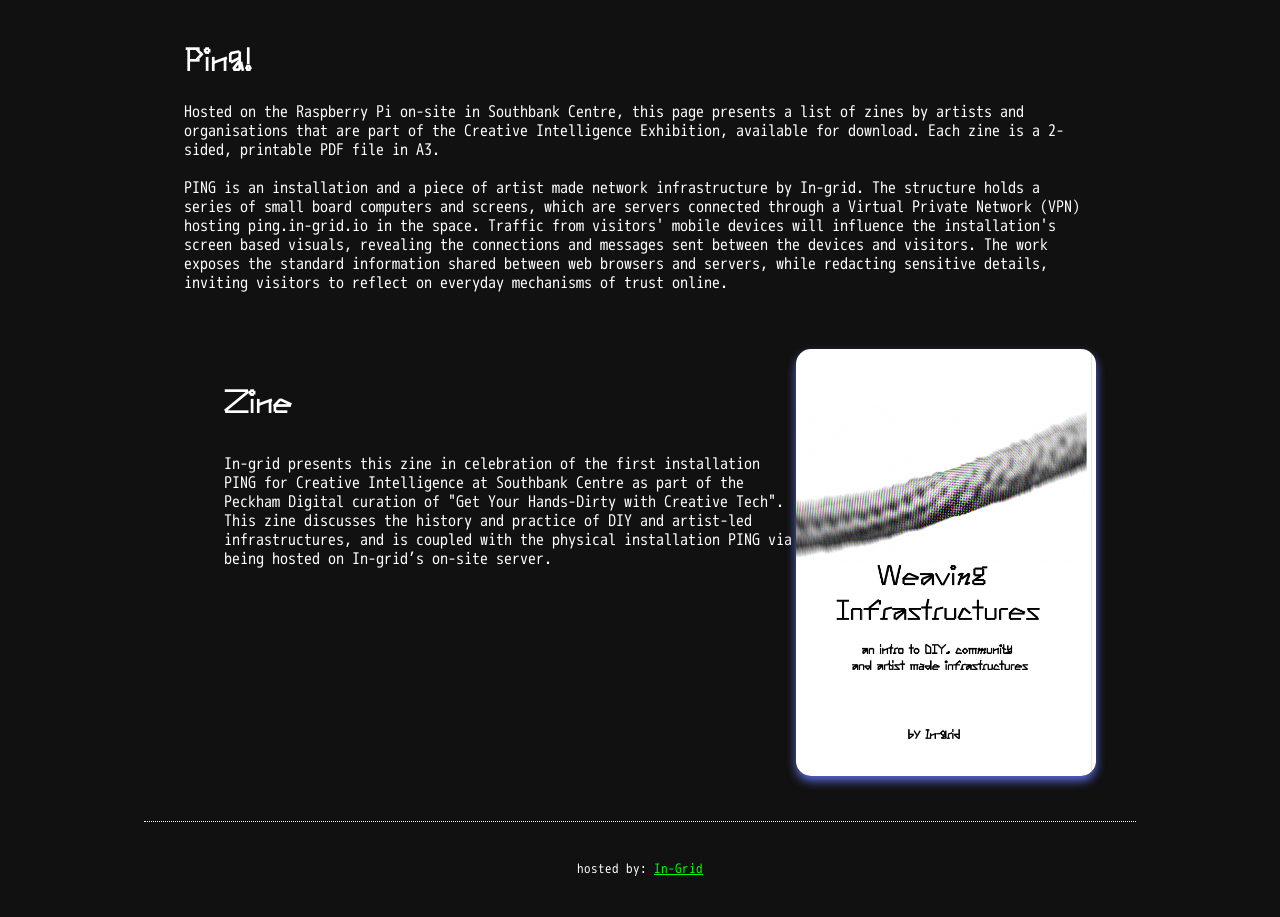
==== index.html @ 935df33f "description update" ====
<!doctype html>
<html>
    <head>
        <meta charset="utf-8" />
        <meta name="viewport" content="width=device-width, initial-scale=1.0" />
        <title>Zines</title>
        <meta
            name="description"
            content="zines by artists and organisations in Southbank Exhibition"
        />
        <link rel="preconnect" href="https://font.googleapis.com" />
        <link rel="preconnect" href="https://fonts.gstatic.com" crossorigin />
        <link
            href="https://fonts.googleapis.com/css2?family=Syne+Mono&display=swap"
            rel="stylesheet"
        />
        <link rel="stylesheet" href="/css/style.css" />
    </head>

    <body>
        <main class="wrap">
            <header class="header">
                <h1>Ping!</h1>
                <p class="intro">
                    Hosted on the Raspberry Pi on-site in Southbank Centre, this
                    page presents a list of zines by artists and organisations
                    that are part of the Creative Intelligence Exhibition,
                    available for download. Each zine is a 2-sided, printable
                    PDF file in A3.<br /><br />
                    PING is an installation and a piece of artist made network
                    infrastructure by In-grid. The structure holds a series of
                    small board computers and screens, which are servers
                    connected through a Virtual Private Network (VPN) hosting
                    ping.in-grid.io in the space. Traffic from visitors' mobile
                    devices will influence the installation's screen based
                    visuals, revealing the connections and messages sent between
                    the devices and visitors. The work exposes the standard
                    information shared between web browsers and servers, while
                    redacting sensitive details, inviting visitors to reflect on
                    everyday mechanisms of trust online.
                </p>
            </header>

            <section
                class="zine-list"
                aria-label="zines in the Southbank Exhibition"
            >
                <article class="zine">
                    <div class="zine-details">
                        <h3 class="collective">Zine</h3>
                        <p class="description">
                            In-grid presents this zine in celebration of the
                            first installation PING for Creative Intelligence at
                            Southbank Centre as part of the Peckham Digital
                            curation of "Get Your Hands-Dirty with Creative
                            Tech". This zine discusses the history and practice
                            of DIY and artist-led infrastructures, and is
                            coupled with the physical installation PING via
                            being hosted on In-grid’s on-site server.
                        </p>
                    </div>
                    <a
                        class="pdf"
                        href="/assets/zines/in-grid-zine.pdf"
                        target="_blank"
                    >
                        <img
                            class="cover"
                            src="/assets/thumbs/in-grid-zine.png"
                            alt="zine cover"
                        />
                    </a>
                </article>
            </section>
            <footer>
                <section>
                    <p>
                        hosted by:
                        <a href="https://www.in-grid.io/about" target="_blank"
                            >In-Grid</a
                        >
                    </p>
                </section>
            </footer>
        </main>
    </body>
</html>
---- css/style.css ----
:root {
  --main-bg-color: #111111;
  --main-color-white: #faf9f6;
  --main-color-green: #00ff00;
  --main-color-purple: #5a67d8;
  --main-font: "mplus", sans-serif;
  --title-font: "Anthony", "Syne Mono", garamond;
}

/*Background: #111111*/
/*Purple: #5a67d8*/
/*Green: #00ff00*/
/*White: #FAF9F6*/

@font-face {
  font-family: "Anthony";
  src:
    local("Anthony"),
    url("../assets/fonts/anthony-webfont.woff") format("woff");
}

@font-face {
  font-family: "mplus";
  src:
    local("mplus"),
    url("../assets/fonts/mplus-1m-regular.woff") format("woff");
}

body {
  font-family: var(--main-font);
  font-weight: 400;
  font-style: normal;
  color: white;
  background-color: var(--main-bg-color);
}

header {
  text-align: left;
  padding: 10px 40px 0px 40px;
  margin: 0px 10px 0px 10px;
}

footer {
  text-align: center;
  font-size: 0.8rem;
  margin: 40px 40px;
}
footer a {
  color: var(--main-color-green);
}

h1,
h2,
h3 {
  font-family: var(--title-font);
}
h3 {
  font-size: 1.8em;
}
p {
  font-family: var(--main-font);
}

img {
  /*max-width: 100%;*/
  height: auto;
}

.wrap {
  /*max-width: 1200px;*/
  margin: 0 5%;
}

.intro {
  font-style: bold;
}

.zine-list {
  display: flex-column;
  flex-wrap: wrap;
  justify-content: center;
}

.zine {
  display: flex;
  flex-direction: column;
  /*background-color: var(--main-color-purple);*/
  padding: 40px;
  margin: 10px;
  border-bottom: 1px dotted var(--main-color-white);
}

.cover {
  max-width: 100%;
  height: auto;
  border-radius: 15px;
  box-shadow: 0px 5px 10px var(--main-color-purple);
  stroke: dotted 1px var(--main-color-purple);
}

.cover:hover {
  transition-duration: 0.2s;
}

@media (min-width: 720px) {
  h3 {
    font-size: 2em;
  }
  .wrap {
    max-width: 1200px;
    margin: 0 10%;
  }
  .zine {
    flex-direction: row;
    flex: 1 3 auto;
  }
  .pdf {
    width: max-content;
    flex-shrink: 0;
  }
  .cover {
    width: clamp(200px, 26vw, 300px);
  }
  .zine-details {
    flex: 1 2 auto;
    min-width: 0;
    padding-left: 40px;
  }
}
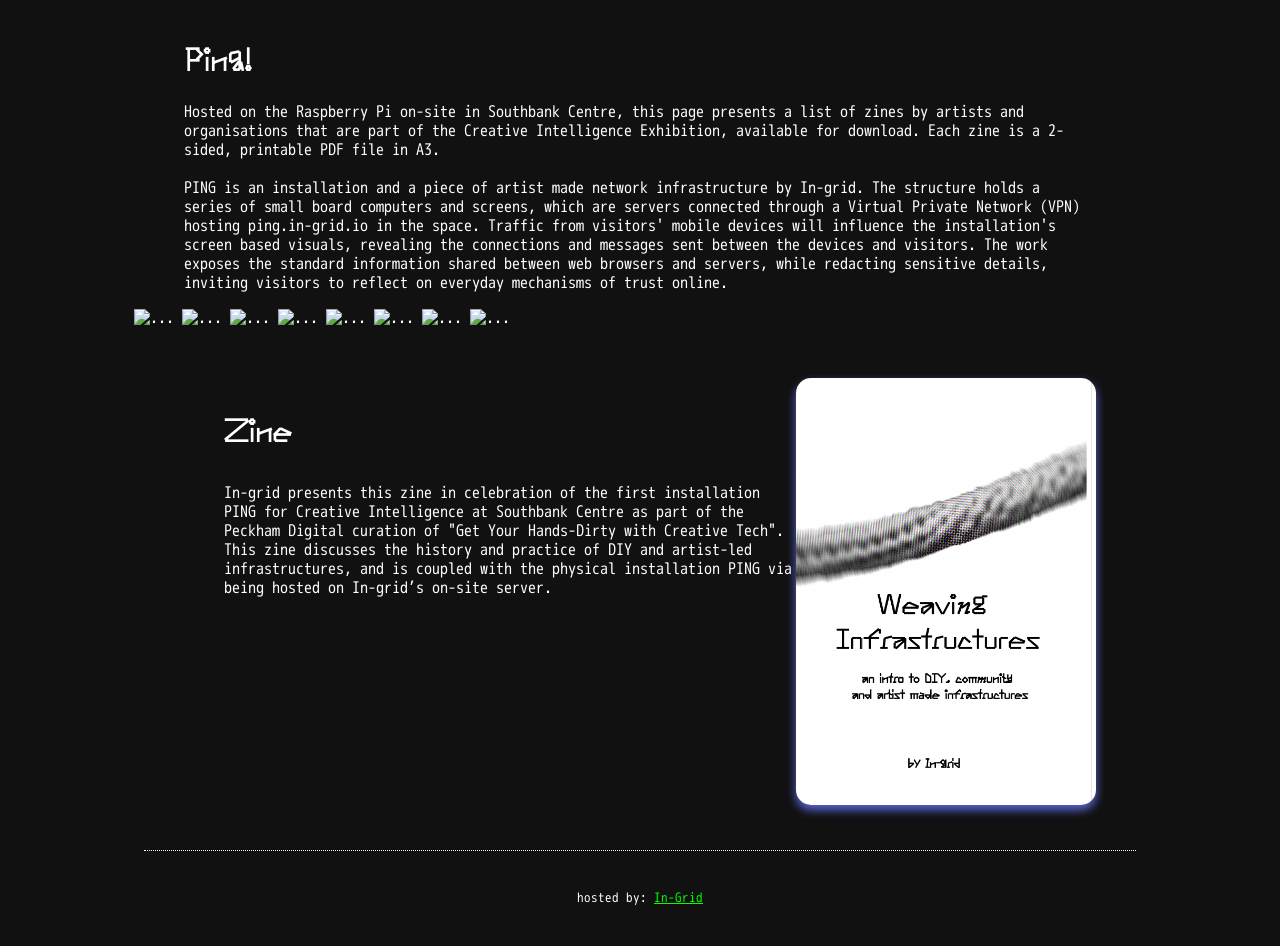
==== commit 2fc5fa2f: "added images on html and image optimisation script" ====
--- a/index.html
+++ b/index.html
@@ -3,7 +3,7 @@
     <head>
         <meta charset="utf-8" />
         <meta name="viewport" content="width=device-width, initial-scale=1.0" />
-        <title>Zines</title>
+        <title>Ping!</title>
         <meta
             name="description"
             content="zines by artists and organisations in Southbank Exhibition"
@@ -42,9 +42,64 @@
             </header>
 
             <section
-                class="zine-list"
-                aria-label="zines in the Southbank Exhibition"
+                class="content-list"
+                aria-label="texts and image documentations for Ping!"
             >
+                <article class="carousel">
+                    <div class="slides">
+                        <img
+                            id="s1"
+                            src="/assets/images/optimised/w2.webp"
+                            alt="..."
+                        />
+                        <img
+                            id="s2"
+                            src="/assets/images/optimised/p1.webp"
+                            alt="..."
+                        />
+                        <img
+                            id="s3"
+                            src="/assets/images/optimised/p2.webp"
+                            alt="..."
+                        />
+                        <img
+                            id="s4"
+                            src="/assets/images/optimised/p3.webp"
+                            alt="..."
+                        />
+                        <img
+                            id="s5"
+                            src="/assets/images/optimised/p4.webp"
+                            alt="..."
+                        />
+                        <img
+                            id="s6"
+                            src="/assets/images/optimised/ip-logs.webp"
+                            alt="..."
+                        />
+                        <img
+                            id="s7"
+                            src="/assets/images/optimised/botattack.webp"
+                            alt="..."
+                        />
+                        <img
+                            id="s8"
+                            src="/assets/images/optimised/botattacklogs.webp"
+                            alt="..."
+                        />
+                    </div>
+                    <nav class="dots">
+                        <a href="#s1"></a>
+                        <a href="#s2"></a>
+                        <a href="#s3"></a>
+                        <a href="#s4"></a>
+                        <a href="#s5"></a>
+                        <a href="#s6"></a>
+                        <a href="#s7"></a>
+                        <a href="#s8"></a>
+                    </nav>
+                </article>
+                <article class="post"></article>
                 <article class="zine">
                     <div class="zine-details">
                         <h3 class="collective">Zine</h3>
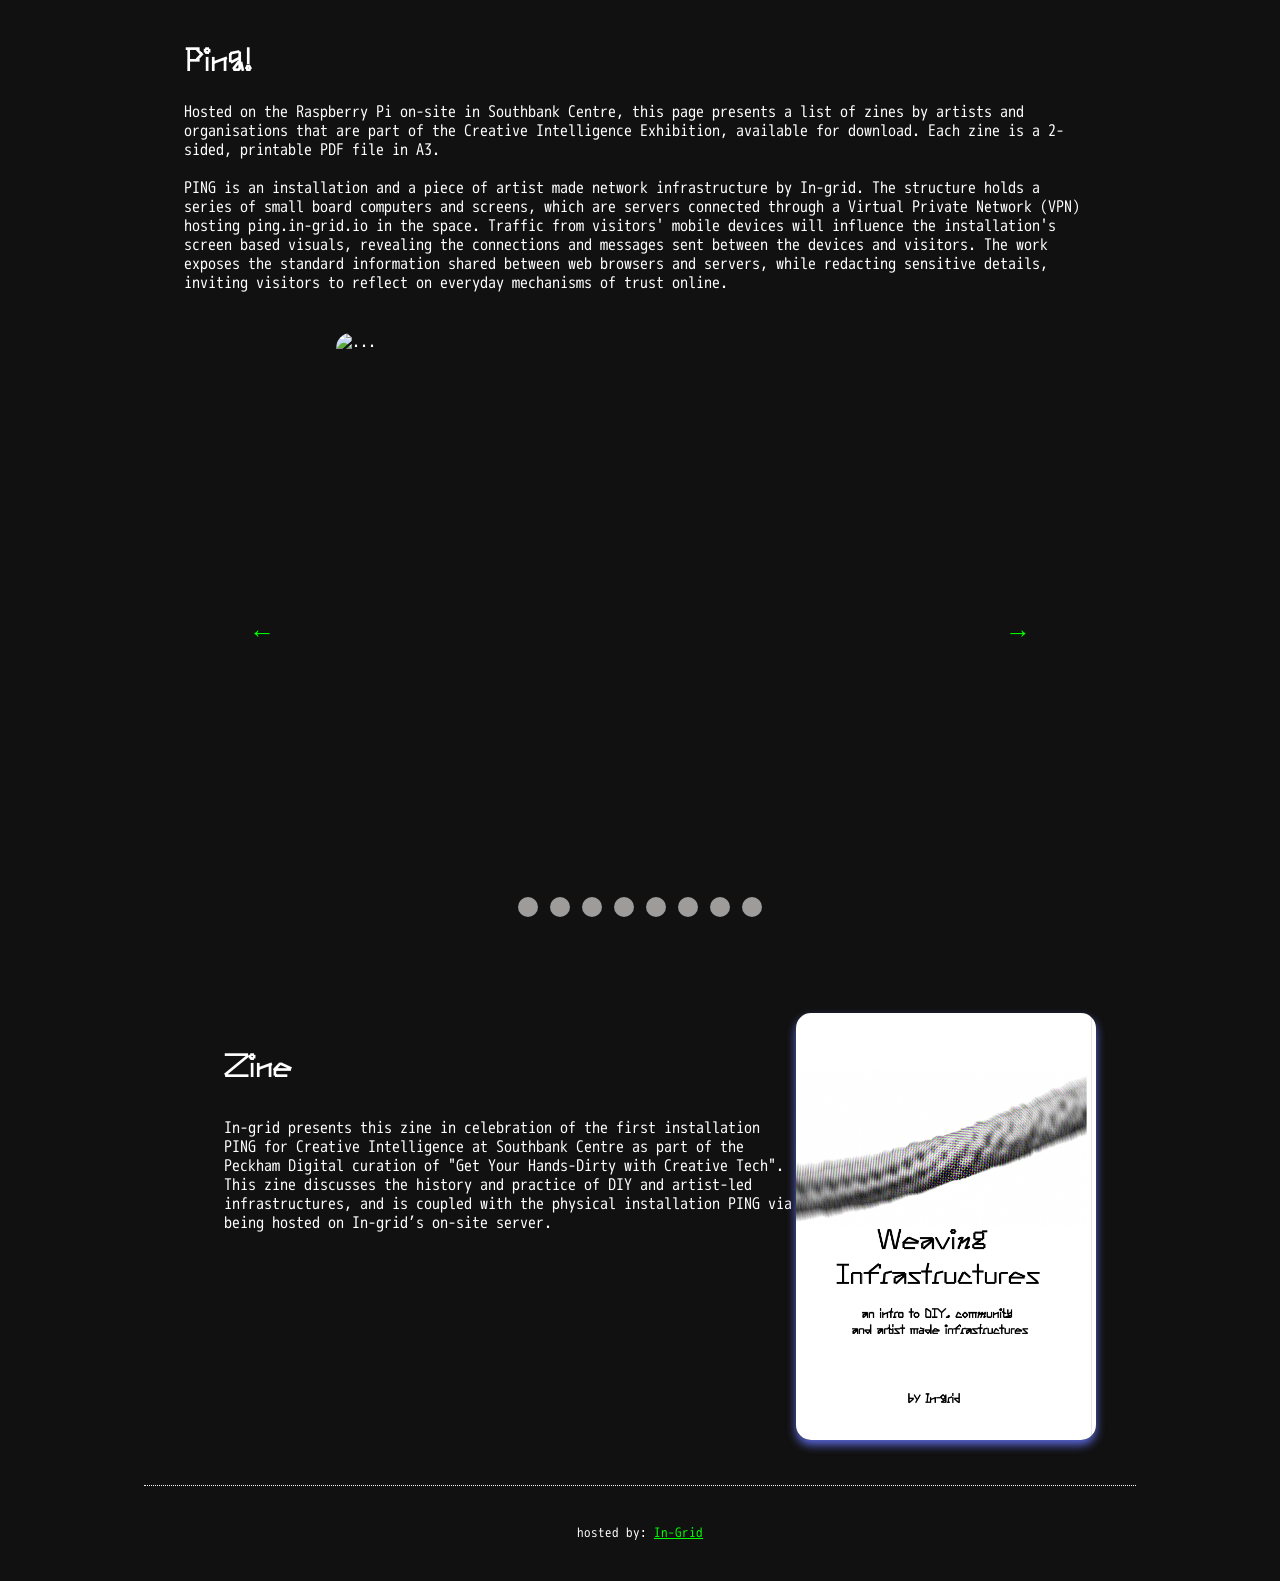
==== commit 55c15a8a: "added image carousel" ====
--- a/index.html
+++ b/index.html
@@ -45,58 +45,66 @@
                 class="content-list"
                 aria-label="texts and image documentations for Ping!"
             >
-                <article class="carousel">
-                    <div class="slides">
-                        <img
-                            id="s1"
-                            src="/assets/images/optimised/w2.webp"
-                            alt="..."
-                        />
-                        <img
-                            id="s2"
-                            src="/assets/images/optimised/p1.webp"
-                            alt="..."
-                        />
-                        <img
-                            id="s3"
-                            src="/assets/images/optimised/p2.webp"
-                            alt="..."
-                        />
-                        <img
-                            id="s4"
-                            src="/assets/images/optimised/p3.webp"
-                            alt="..."
-                        />
-                        <img
-                            id="s5"
-                            src="/assets/images/optimised/p4.webp"
-                            alt="..."
-                        />
-                        <img
-                            id="s6"
-                            src="/assets/images/optimised/ip-logs.webp"
-                            alt="..."
-                        />
-                        <img
-                            id="s7"
-                            src="/assets/images/optimised/botattack.webp"
-                            alt="..."
-                        />
-                        <img
-                            id="s8"
-                            src="/assets/images/optimised/botattacklogs.webp"
-                            alt="..."
-                        />
-                    </div>
+                <article class="carousel" aria-label="Ping! installation photos">
+                    <ol class="slides">
+                        <li id="slide-1" class="slide" tabindex="0">
+                            <img src="/assets/images/optimised/w2.webp" alt="..." />
+                            <div class="snapper"></div>
+                            <a href="#slide-8" class="prev">Go to last slide</a>
+                            <a href="#slide-2" class="next">Go to next slide</a>
+                        </li>
+                        <li id="slide-2" class="slide" tabindex="0">
+                            <img src="/assets/images/optimised/p1.webp" alt="..." />
+                            <div class="snapper"></div>
+                            <a href="#slide-1" class="prev">Go to previous slide</a>
+                            <a href="#slide-3" class="next">Go to next slide</a>
+                        </li>
+                        <li id="slide-3" class="slide" tabindex="0">
+                            <img src="/assets/images/optimised/p2.webp" alt="..." />
+                            <div class="snapper"></div>
+                            <a href="#slide-2" class="prev">Go to previous slide</a>
+                            <a href="#slide-4" class="next">Go to next slide</a>
+                        </li>
+                        <li id="slide-4" class="slide" tabindex="0">
+                            <img src="/assets/images/optimised/p3.webp" alt="..." />
+                            <div class="snapper"></div>
+                            <a href="#slide-3" class="prev">Go to previous slide</a>
+                            <a href="#slide-5" class="next">Go to next slide</a>
+                        </li>
+                        <li id="slide-5" class="slide" tabindex="0">
+                            <img src="/assets/images/optimised/p4.webp" alt="..." />
+                            <div class="snapper"></div>
+                            <a href="#slide-4" class="prev">Go to previous slide</a>
+                            <a href="#slide-6" class="next">Go to next slide</a>
+                        </li>
+                        <li id="slide-6" class="slide" tabindex="0">
+                            <img src="/assets/images/optimised/ip-logs.webp" alt="..." />
+                            <div class="snapper"></div>
+                            <a href="#slide-5" class="prev">Go to previous slide</a>
+                            <a href="#slide-7" class="next">Go to next slide</a>
+                        </li>
+                        <li id="slide-7" class="slide" tabindex="0">
+                            <img src="/assets/images/optimised/botattack.webp" alt="..." />
+                            <div class="snapper"></div>
+                            <a href="#slide-6" class="prev">Go to previous slide</a>
+                            <a href="#slide-8" class="next">Go to next slide</a>
+                        </li>
+                        <li id="slide-8" class="slide" tabindex="0">
+                            <img src="/assets/images/optimised/botattacklogs.webp" alt="..." />
+                            <div class="snapper"></div>
+                            <a href="#slide-7" class="prev">Go to previous slide</a>
+                            <a href="#slide-1" class="next">Go to first slide</a>
+                        </li>
+                    </ol>
                     <nav class="dots">
-                        <a href="#s1"></a>
-                        <a href="#s2"></a>
-                        <a href="#s3"></a>
-                        <a href="#s4"></a>
-                        <a href="#s5"></a>
-                        <a href="#s6"></a>
-                        <a href="#s7"></a>
-                        <a href="#s8"></a>
+                        <a href="#slide-1" class="dot">Go to slide 1</a>
+                        <a href="#slide-2" class="dot">Go to slide 2</a>
+                        <a href="#slide-3" class="dot">Go to slide 3</a>
+                        <a href="#slide-4" class="dot">Go to slide 4</a>
+                        <a href="#slide-5" class="dot">Go to slide 5</a>
+                        <a href="#slide-6" class="dot">Go to slide 6</a>
+                        <a href="#slide-7" class="dot">Go to slide 7</a>
+                        <a href="#slide-8" class="dot">Go to slide 8</a>
                     </nav>
                 </article>
                 <article class="post"></article>
--- a/css/style.css
+++ b/css/style.css
@@ -1,10 +1,10 @@
 :root {
-  --main-bg-color: #111111;
-  --main-color-white: #faf9f6;
-  --main-color-green: #00ff00;
-  --main-color-purple: #5a67d8;
-  --main-font: "mplus", sans-serif;
-  --title-font: "Anthony", "Syne Mono", garamond;
+    --main-bg-color: #111111;
+    --main-color-white: #faf9f6;
+    --main-color-green: #00ff00;
+    --main-color-purple: #5a67d8;
+    --main-font: "mplus", sans-serif;
+    --title-font: "Anthony", "Syne Mono", garamond;
 }
 
 /*Background: #111111*/
@@ -13,117 +13,318 @@
 /*White: #FAF9F6*/
 
 @font-face {
-  font-family: "Anthony";
-  src:
-    local("Anthony"),
-    url("../assets/fonts/anthony-webfont.woff") format("woff");
+    font-family: "Anthony";
+    src:
+        local("Anthony"),
+        url("../assets/fonts/anthony-webfont.woff") format("woff");
 }
 
 @font-face {
-  font-family: "mplus";
-  src:
-    local("mplus"),
-    url("../assets/fonts/mplus-1m-regular.woff") format("woff");
+    font-family: "mplus";
+    src:
+        local("mplus"),
+        url("../assets/fonts/mplus-1m-regular.woff") format("woff");
 }
 
 body {
-  font-family: var(--main-font);
-  font-weight: 400;
-  font-style: normal;
-  color: white;
-  background-color: var(--main-bg-color);
+    font-family: var(--main-font);
+    font-weight: 400;
+    font-style: normal;
+    color: white;
+    background-color: var(--main-bg-color);
 }
 
 header {
-  text-align: left;
-  padding: 10px 40px 0px 40px;
-  margin: 0px 10px 0px 10px;
+    text-align: left;
+    padding: 10px 40px 0px 40px;
+    margin: 0px 10px 0px 10px;
 }
 
 footer {
-  text-align: center;
-  font-size: 0.8rem;
-  margin: 40px 40px;
+    text-align: center;
+    font-size: 0.8rem;
+    margin: 40px 40px;
 }
 footer a {
-  color: var(--main-color-green);
+    color: var(--main-color-green);
 }
 
 h1,
 h2,
 h3 {
-  font-family: var(--title-font);
+    font-family: var(--title-font);
 }
 h3 {
-  font-size: 1.8em;
+    font-size: 1.8em;
 }
 p {
-  font-family: var(--main-font);
+    font-family: var(--main-font);
 }
 
 img {
-  /*max-width: 100%;*/
-  height: auto;
+    /*max-width: 100%;*/
+    height: auto;
 }
 
 .wrap {
-  /*max-width: 1200px;*/
-  margin: 0 5%;
+    /*max-width: 1200px;*/
+    margin: 0 5%;
 }
 
 .intro {
-  font-style: bold;
+    font-style: bold;
 }
 
 .zine-list {
-  display: flex-column;
-  flex-wrap: wrap;
-  justify-content: center;
+    display: flex-column;
+    flex-wrap: wrap;
+    justify-content: center;
 }
 
 .zine {
-  display: flex;
-  flex-direction: column;
-  /*background-color: var(--main-color-purple);*/
-  padding: 40px;
-  margin: 10px;
-  border-bottom: 1px dotted var(--main-color-white);
+    display: flex;
+    flex-direction: column;
+    /*background-color: var(--main-color-purple);*/
+    padding: 40px;
+    margin: 10px;
+    border-bottom: 1px dotted var(--main-color-white);
 }
 
 .cover {
-  max-width: 100%;
-  height: auto;
-  border-radius: 15px;
-  box-shadow: 0px 5px 10px var(--main-color-purple);
-  stroke: dotted 1px var(--main-color-purple);
+    max-width: 100%;
+    height: auto;
+    border-radius: 15px;
+    box-shadow: 0px 5px 10px var(--main-color-purple);
+    stroke: dotted 1px var(--main-color-purple);
 }
 
 .cover:hover {
-  transition-duration: 0.2s;
+    transition-duration: 0.2s;
+}
+
+/* carousel: CSS-only, slides are scroll-snapped, arrows/dots are anchor links */
+@keyframes to-next {
+    75% {
+        left: 0;
+    }
+    95% {
+        left: 100%;
+    }
+    98% {
+        left: 100%;
+    }
+    99% {
+        left: 0;
+    }
+}
+
+/* last slide jumps back to the first: -(slides - 1) * 100% */
+@keyframes to-start {
+    75% {
+        left: 0;
+    }
+    95% {
+        left: -700%;
+    }
+    98% {
+        left: -700%;
+    }
+    99% {
+        left: 0;
+    }
+}
+
+@keyframes snap {
+    96% {
+        scroll-snap-align: center;
+    }
+    97% {
+        scroll-snap-align: none;
+    }
+    99% {
+        scroll-snap-align: none;
+    }
+    100% {
+        scroll-snap-align: center;
+    }
+}
+
+.carousel {
+    position: relative;
+    --arrow-size: 2.75rem;
+    --gutter: 6rem; /* space each side of the photo for the arrows */
+    max-width: 800px;
+    aspect-ratio: 4 / 3;
+    margin: 40px auto;
+}
+
+.carousel .slides {
+    position: absolute;
+    inset: 0;
+    display: flex;
+    margin: 0;
+    padding: 0;
+    list-style: none;
+    overflow-x: scroll;
+    scroll-behavior: smooth;
+    scroll-snap-type: x mandatory;
+    scrollbar-width: none;
+}
+.carousel .slides::-webkit-scrollbar {
+    display: none;
+}
+
+.carousel .slide {
+    position: relative;
+    flex: 0 0 100%;
+    width: 100%;
+}
+
+/* photo sits between the two gutters */
+.carousel .slide img {
+    position: absolute;
+    top: 0;
+    right: var(--gutter);
+    bottom: 0;
+    left: var(--gutter);
+    width: calc(100% - 2 * var(--gutter));
+    height: 100%;
+    object-fit: contain;
+    background-color: var(--main-bg-color);
+    border-radius: 15px;
+}
+
+.carousel .snapper {
+    position: absolute;
+    inset: 0;
+    scroll-snap-align: center;
+}
+
+@media (hover: hover) {
+    .carousel .snapper {
+        animation-name: to-next, snap;
+        animation-timing-function: ease;
+        animation-duration: 4s;
+        animation-iteration-count: infinite;
+    }
+    .carousel .slide:last-child .snapper {
+        animation-name: to-start, snap;
+    }
+}
+
+@media (prefers-reduced-motion: reduce) {
+    .carousel .snapper {
+        animation-name: none;
+    }
+}
+
+.carousel:hover .snapper,
+.carousel:focus-within .snapper {
+    animation-name: none;
+}
+
+/* visible arrows are drawn once in the carousel's gutters; clicks pass
+   through to the invisible prev/next links of whichever slide is showing */
+.carousel::before,
+.carousel::after,
+.carousel .prev,
+.carousel .next {
+    position: absolute;
+    top: 50%;
+    width: var(--arrow-size);
+    height: var(--arrow-size);
+    transform: translateY(-50%);
+    /*border-radius: 50%;*/
+    font-size: 0;
+    outline: 0;
+}
+
+.carousel::before,
+.carousel .prev {
+    /*left: calc((var(--gutter) - var(--arrow-size)) / 2);*/
+    left: 0;
+}
+
+.carousel::after,
+.carousel .next {
+    /*right: calc((var(--gutter) - var(--arrow-size)) / 2);*/
+    right: 0;
+}
+
+.carousel::before,
+.carousel::after {
+    z-index: 1;
+    display: grid;
+    place-items: center;
+    box-sizing: border-box;
+    /*border: 1px dotted var(--main-color-green);*/
+    color: var(--main-color-green);
+    font-family: var(--main-font);
+    font-size: 1.6rem;
+    pointer-events: none;
+}
+
+.carousel::before {
+    content: "←";
+}
+
+.carousel::after {
+    content: "→";
+}
+
+.carousel:has(.prev:hover)::before,
+.carousel:has(.next:hover)::after {
+    background-color: var(--main-color-purple);
+}
+
+.carousel .dots {
+    position: absolute;
+    right: 0;
+    bottom: 12px;
+    left: 0;
+    display: flex;
+    justify-content: center;
+    gap: 4px;
+}
+
+.carousel .dot {
+    width: 1.25rem;
+    height: 1.25rem;
+    border: 0.3rem solid transparent;
+    border-radius: 50%;
+    background-color: var(--main-color-white);
+    background-clip: content-box;
+    font-size: 0;
+    opacity: 0.6;
+}
+
+.carousel .dot:hover {
+    background-color: var(--main-color-green);
+    opacity: 1;
 }
 
 @media (min-width: 720px) {
-  h3 {
-    font-size: 2em;
-  }
-  .wrap {
-    max-width: 1200px;
-    margin: 0 10%;
-  }
-  .zine {
-    flex-direction: row;
-    flex: 1 3 auto;
-  }
-  .pdf {
-    width: max-content;
-    flex-shrink: 0;
-  }
-  .cover {
-    width: clamp(200px, 26vw, 300px);
-  }
-  .zine-details {
-    flex: 1 2 auto;
-    min-width: 0;
-    padding-left: 40px;
-  }
-}
+    h3 {
+        font-size: 2em;
+    }
+    .wrap {
+        max-width: 1200px;
+        margin: 0 10%;
+    }
+    .zine {
+        flex-direction: row;
+        flex: 1 3 auto;
+    }
+    .pdf {
+        width: max-content;
+        flex-shrink: 0;
+    }
+    .cover {
+        width: clamp(200px, 26vw, 300px);
+    }
+    .zine-details {
+        flex: 1 2 auto;
+        min-width: 0;
+        padding-left: 40px;
+    }
+}
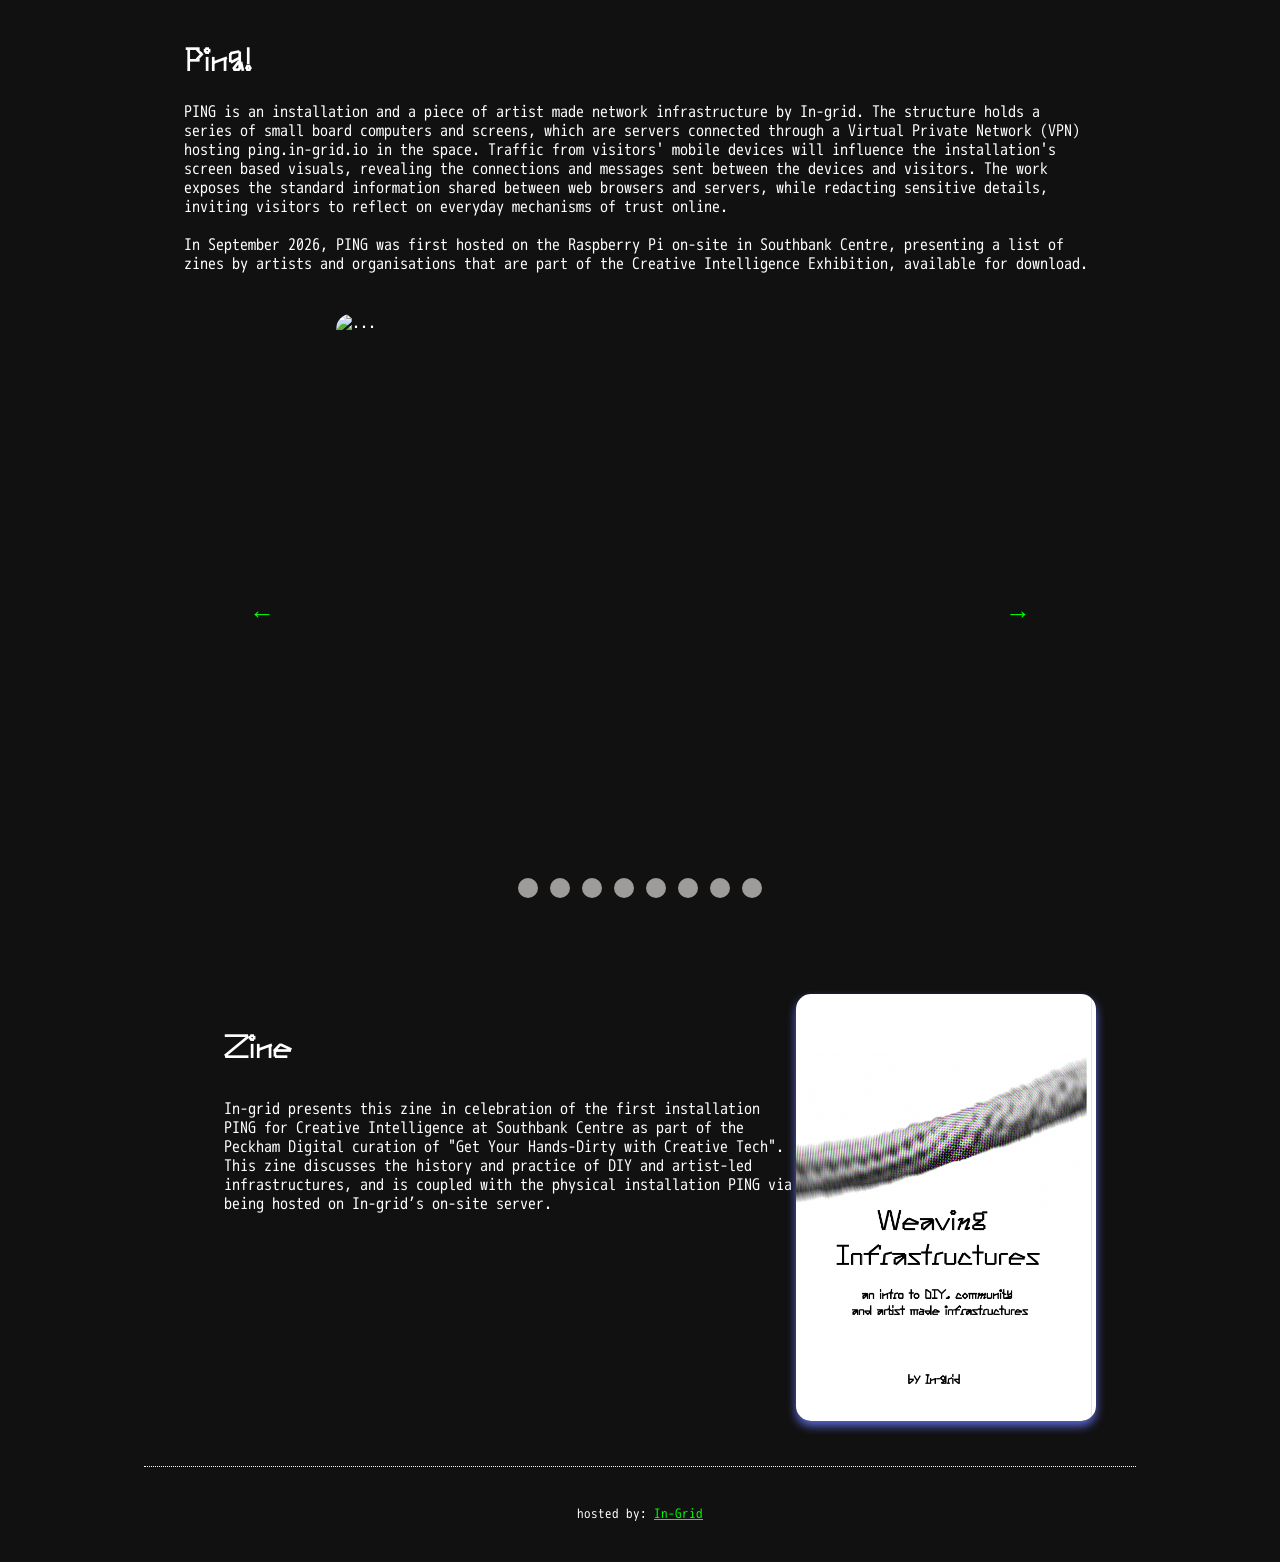
==== commit 98f64cfd: "changed texts" ====
--- a/index.html
+++ b/index.html
@@ -22,11 +22,6 @@
             <header class="header">
                 <h1>Ping!</h1>
                 <p class="intro">
-                    Hosted on the Raspberry Pi on-site in Southbank Centre, this
-                    page presents a list of zines by artists and organisations
-                    that are part of the Creative Intelligence Exhibition,
-                    available for download. Each zine is a 2-sided, printable
-                    PDF file in A3.<br /><br />
                     PING is an installation and a piece of artist made network
                     infrastructure by In-grid. The structure holds a series of
                     small board computers and screens, which are servers
@@ -37,7 +32,11 @@
                     the devices and visitors. The work exposes the standard
                     information shared between web browsers and servers, while
                     redacting sensitive details, inviting visitors to reflect on
-                    everyday mechanisms of trust online.
+                    everyday mechanisms of trust online.<br /><br />
+                    In September 2026, PING was first hosted on the Raspberry Pi
+                    on-site in Southbank Centre, presenting a list of zines by
+                    artists and organisations that are part of the Creative
+                    Intelligence Exhibition, available for download.
                 </p>
             </header>
 
@@ -45,55 +44,98 @@
                 class="content-list"
                 aria-label="texts and image documentations for Ping!"
             >
-                <article class="carousel" aria-label="Ping! installation photos">
+                <article
+                    class="carousel"
+                    aria-label="Ping! installation photos"
+                >
                     <ol class="slides">
                         <li id="slide-1" class="slide" tabindex="0">
-                            <img src="/assets/images/optimised/w2.webp" alt="..." />
+                            <img
+                                src="/assets/images/optimised/w2.webp"
+                                alt="..."
+                            />
                             <div class="snapper"></div>
                             <a href="#slide-8" class="prev">Go to last slide</a>
                             <a href="#slide-2" class="next">Go to next slide</a>
                         </li>
                         <li id="slide-2" class="slide" tabindex="0">
-                            <img src="/assets/images/optimised/p1.webp" alt="..." />
+                            <img
+                                src="/assets/images/optimised/p1.webp"
+                                alt="..."
+                            />
                             <div class="snapper"></div>
-                            <a href="#slide-1" class="prev">Go to previous slide</a>
+                            <a href="#slide-1" class="prev"
+                                >Go to previous slide</a
+                            >
                             <a href="#slide-3" class="next">Go to next slide</a>
                         </li>
                         <li id="slide-3" class="slide" tabindex="0">
-                            <img src="/assets/images/optimised/p2.webp" alt="..." />
+                            <img
+                                src="/assets/images/optimised/p2.webp"
+                                alt="..."
+                            />
                             <div class="snapper"></div>
-                            <a href="#slide-2" class="prev">Go to previous slide</a>
+                            <a href="#slide-2" class="prev"
+                                >Go to previous slide</a
+                            >
                             <a href="#slide-4" class="next">Go to next slide</a>
                         </li>
                         <li id="slide-4" class="slide" tabindex="0">
-                            <img src="/assets/images/optimised/p3.webp" alt="..." />
+                            <img
+                                src="/assets/images/optimised/p3.webp"
+                                alt="..."
+                            />
                             <div class="snapper"></div>
-                            <a href="#slide-3" class="prev">Go to previous slide</a>
+                            <a href="#slide-3" class="prev"
+                                >Go to previous slide</a
+                            >
                             <a href="#slide-5" class="next">Go to next slide</a>
                         </li>
                         <li id="slide-5" class="slide" tabindex="0">
-                            <img src="/assets/images/optimised/p4.webp" alt="..." />
+                            <img
+                                src="/assets/images/optimised/p4.webp"
+                                alt="..."
+                            />
                             <div class="snapper"></div>
-                            <a href="#slide-4" class="prev">Go to previous slide</a>
+                            <a href="#slide-4" class="prev"
+                                >Go to previous slide</a
+                            >
                             <a href="#slide-6" class="next">Go to next slide</a>
                         </li>
                         <li id="slide-6" class="slide" tabindex="0">
-                            <img src="/assets/images/optimised/ip-logs.webp" alt="..." />
+                            <img
+                                src="/assets/images/optimised/ip-logs.webp"
+                                alt="..."
+                            />
                             <div class="snapper"></div>
-                            <a href="#slide-5" class="prev">Go to previous slide</a>
+                            <a href="#slide-5" class="prev"
+                                >Go to previous slide</a
+                            >
                             <a href="#slide-7" class="next">Go to next slide</a>
                         </li>
                         <li id="slide-7" class="slide" tabindex="0">
-                            <img src="/assets/images/optimised/botattack.webp" alt="..." />
+                            <img
+                                src="/assets/images/optimised/botattack.webp"
+                                alt="..."
+                            />
                             <div class="snapper"></div>
-                            <a href="#slide-6" class="prev">Go to previous slide</a>
+                            <a href="#slide-6" class="prev"
+                                >Go to previous slide</a
+                            >
                             <a href="#slide-8" class="next">Go to next slide</a>
                         </li>
                         <li id="slide-8" class="slide" tabindex="0">
-                            <img src="/assets/images/optimised/botattacklogs.webp" alt="..." />
+                            <img
+                                src="/assets/images/optimised/botattacklogs.webp"
+                                alt="..."
+                            />
                             <div class="snapper"></div>
-                            <a href="#slide-7" class="prev">Go to previous slide</a>
-                            <a href="#slide-1" class="next">Go to first slide</a>
+                            <a href="#slide-7" class="prev"
+                                >Go to previous slide</a
+                            >
+                            <a href="#slide-1" class="next"
+                                >Go to first slide</a
+                            >
                         </li>
                     </ol>
                     <nav class="dots">
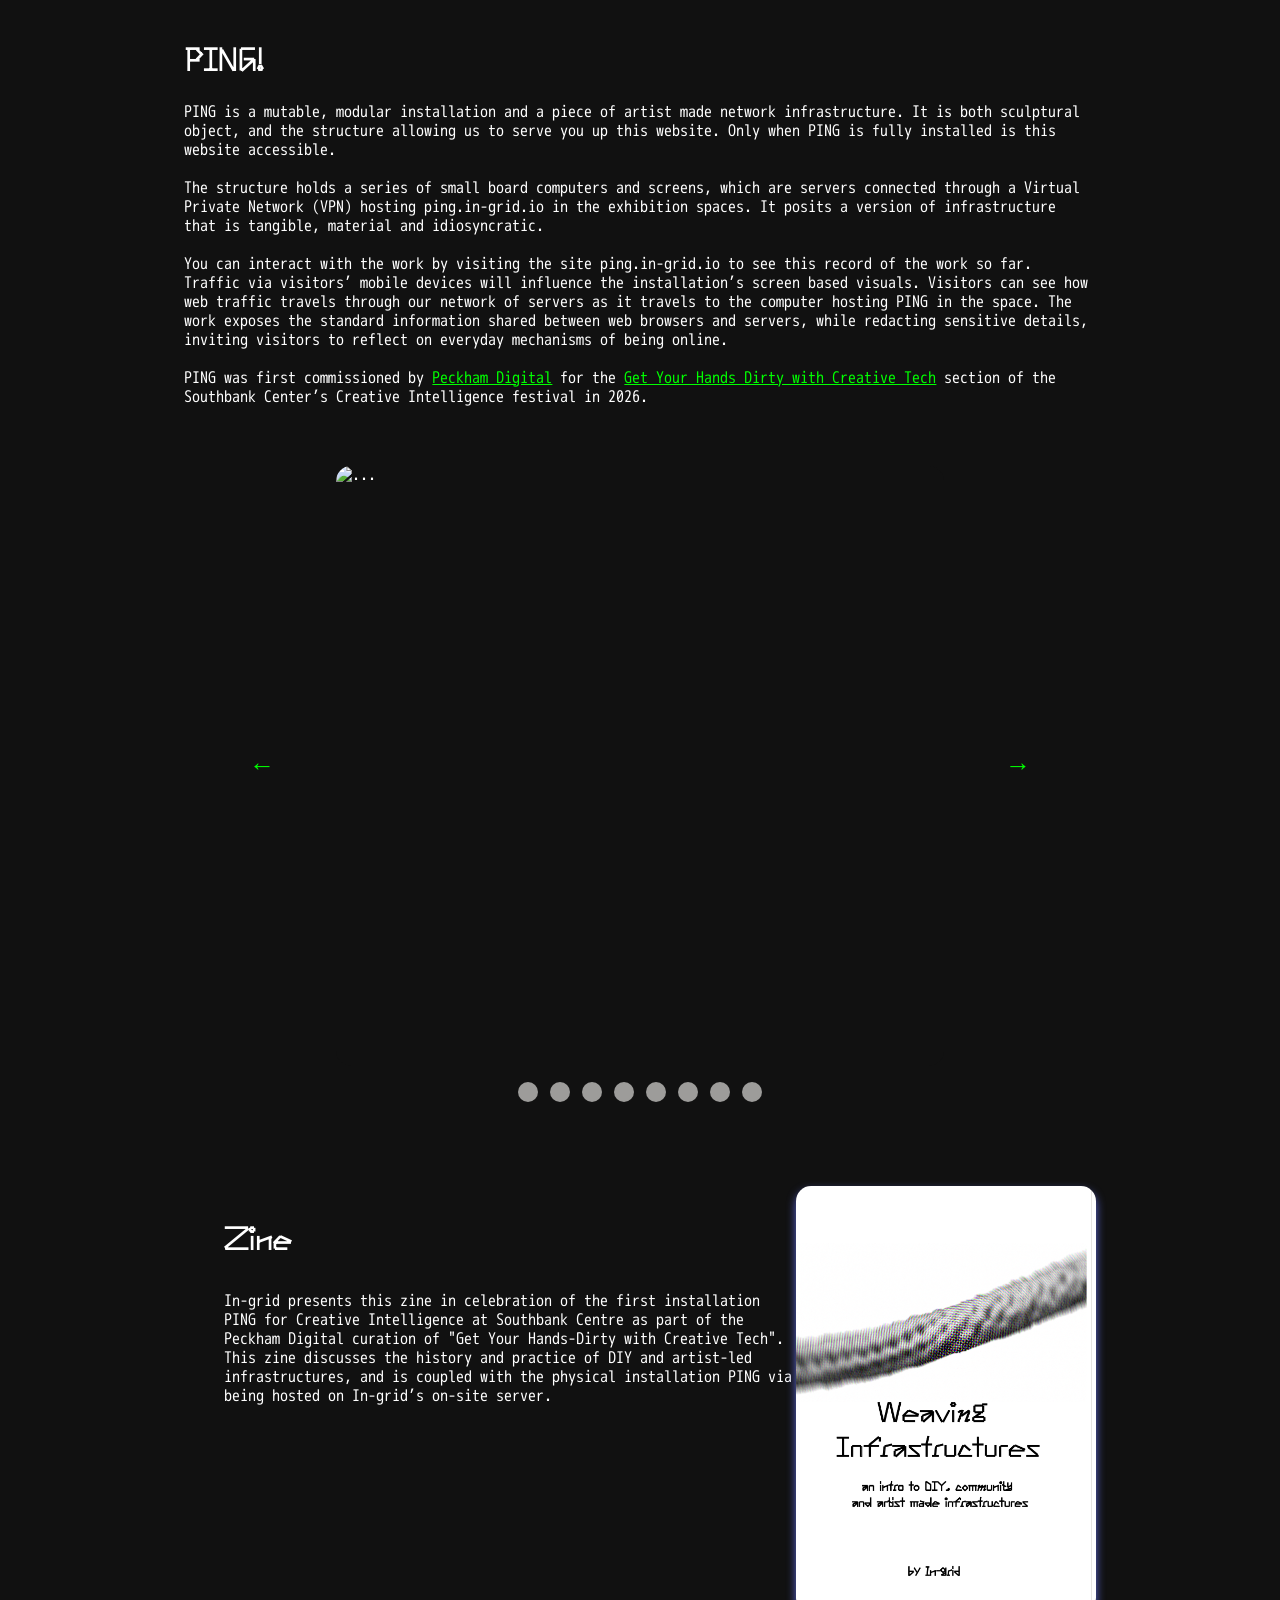
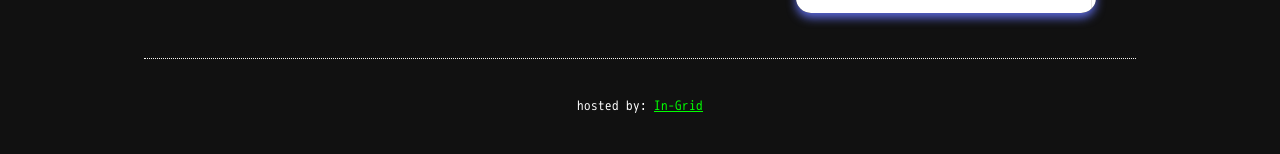
==== commit d14c3196: "updated project texts" ====
--- a/index.html
+++ b/index.html
@@ -20,23 +20,38 @@
     <body>
         <main class="wrap">
             <header class="header">
-                <h1>Ping!</h1>
+                <h1>PING!</h1>
                 <p class="intro">
-                    PING is an installation and a piece of artist made network
-                    infrastructure by In-grid. The structure holds a series of
-                    small board computers and screens, which are servers
-                    connected through a Virtual Private Network (VPN) hosting
-                    ping.in-grid.io in the space. Traffic from visitors' mobile
-                    devices will influence the installation's screen based
-                    visuals, revealing the connections and messages sent between
-                    the devices and visitors. The work exposes the standard
-                    information shared between web browsers and servers, while
-                    redacting sensitive details, inviting visitors to reflect on
-                    everyday mechanisms of trust online.<br /><br />
-                    In September 2026, PING was first hosted on the Raspberry Pi
-                    on-site in Southbank Centre, presenting a list of zines by
-                    artists and organisations that are part of the Creative
-                    Intelligence Exhibition, available for download.
+                    PING is a mutable, modular installation and a piece of
+                    artist made network infrastructure. It is both sculptural
+                    object, and the structure allowing us to serve you up this
+                    website. Only when PING is fully installed is this website
+                    accessible.<br /><br />
+                    The structure holds a series of small board computers and
+                    screens, which are servers connected through a Virtual
+                    Private Network (VPN) hosting ping.in-grid.io in the
+                    exhibition spaces. It posits a version of infrastructure
+                    that is tangible, material and idiosyncratic.
+                    <br /><br />
+                    You can interact with the work by visiting the site
+                    ping.in-grid.io to see this record of the work so far.
+                    Traffic via visitors’ mobile devices will influence the
+                    installation’s screen based visuals. Visitors can see how
+                    web traffic travels through our network of servers as it
+                    travels to the computer hosting PING in the space. The work
+                    exposes the standard information shared between web browsers
+                    and servers, while redacting sensitive details, inviting
+                    visitors to reflect on everyday mechanisms of being online.
+                    <br /><br />
+                    PING was first commissioned by
+                    <a href="https://peckhamdigital.org/">Peckham Digital</a>
+                    for the
+                    <a
+                        href="https://www.southbankcentre.co.uk/whats-on/get-your-hands-dirty-with-creative-tech/"
+                        >Get Your Hands Dirty with Creative Tech</a
+                    >
+                    section of the Southbank Center’s Creative Intelligence
+                    festival in 2026. <br /><br />
                 </p>
             </header>
 
--- a/css/style.css
+++ b/css/style.css
@@ -26,26 +26,32 @@
         url("../assets/fonts/mplus-1m-regular.woff") format("woff");
 }
 
+/* base styles are mobile: half the desktop spacing, slightly larger text
+   (body 18px, h1 36px, h3 32px, footer 14px); desktop values are restored
+   in the min-width: 720px query at the end */
 body {
     font-family: var(--main-font);
     font-weight: 400;
     font-style: normal;
+    font-size: 1.125rem;
+    margin: 4px;
     color: white;
     background-color: var(--main-bg-color);
 }
 
 header {
     text-align: left;
-    padding: 10px 40px 0px 40px;
-    margin: 0px 10px 0px 10px;
+    padding: 5px 20px 0px 20px;
+    margin: 0px 5px 0px 5px;
 }
 
 footer {
     text-align: center;
-    font-size: 0.8rem;
-    margin: 40px 40px;
-}
-footer a {
+    font-size: 0.875rem;
+    margin: 20px 20px;
+}
+
+a {
     color: var(--main-color-green);
 }
 
@@ -55,7 +61,7 @@
     font-family: var(--title-font);
 }
 h3 {
-    font-size: 1.8em;
+    font-size: 2rem;
 }
 p {
     font-family: var(--main-font);
@@ -68,7 +74,7 @@
 
 .wrap {
     /*max-width: 1200px;*/
-    margin: 0 5%;
+    margin: 0 2.5%;
 }
 
 .intro {
@@ -85,8 +91,8 @@
     display: flex;
     flex-direction: column;
     /*background-color: var(--main-color-purple);*/
-    padding: 40px;
-    margin: 10px;
+    padding: 20px;
+    margin: 5px;
     border-bottom: 1px dotted var(--main-color-white);
 }
 
@@ -152,10 +158,30 @@
 .carousel {
     position: relative;
     --arrow-size: 2.75rem;
-    --gutter: 6rem; /* space each side of the photo for the arrows */
-    max-width: 800px;
-    aspect-ratio: 4 / 3;
-    margin: 40px auto;
+    /* space each side of the photo for the arrows (desktop only); needs a unit,
+       a bare 0 makes calc(100% - 2 * var(--gutter)) invalid */
+    --gutter: 0px;
+    --arrow-offset: 8px; /* arrow distance from the carousel edge */
+    /* full screen width, breaking out of .wrap's side margins */
+    width: 100vw;
+    /* bottom margin leaves room for the dots row under the frame */
+    margin: 40px calc(50% - 50vw) 80px;
+    /* 2:3 is the tallest photo shape, so every photo fills the screen width
+       (landscape ones get dark bars above and below) */
+    aspect-ratio: 2 / 3;
+    /* never taller than the screen, so the whole photo is always in view */
+    max-height: 90vh;
+    max-height: 90svh;
+}
+
+/* no blue tap flash (Android) or focus ring (Safari) when a slide is tapped;
+   keyboard focus is still shown on the arrows below */
+.carousel,
+.carousel * {
+    -webkit-tap-highlight-color: transparent;
+}
+.carousel .slide:focus {
+    outline: none;
 }
 
 .carousel .slides {
@@ -191,7 +217,6 @@
     height: 100%;
     object-fit: contain;
     background-color: var(--main-bg-color);
-    border-radius: 15px;
 }
 
 .carousel .snapper {
@@ -223,8 +248,9 @@
     animation-name: none;
 }
 
-/* visible arrows are drawn once in the carousel's gutters; clicks pass
-   through to the invisible prev/next links of whichever slide is showing */
+/* visible arrows are drawn once on the carousel (over the photo on mobile,
+   in the gutters on desktop); clicks pass through to the invisible prev/next
+   links of whichever slide is showing */
 .carousel::before,
 .carousel::after,
 .carousel .prev,
@@ -242,13 +268,13 @@
 .carousel::before,
 .carousel .prev {
     /*left: calc((var(--gutter) - var(--arrow-size)) / 2);*/
-    left: 0;
+    left: var(--arrow-offset);
 }
 
 .carousel::after,
 .carousel .next {
     /*right: calc((var(--gutter) - var(--arrow-size)) / 2);*/
-    right: 0;
+    right: var(--arrow-offset);
 }
 
 .carousel::before,
@@ -258,6 +284,12 @@
     place-items: center;
     box-sizing: border-box;
     /*border: 1px dotted var(--main-color-green);*/
+    background-color: rgba(
+        17,
+        17,
+        17,
+        0.6
+    ); /* keeps arrows readable over photos */
     color: var(--main-color-green);
     font-family: var(--main-font);
     font-size: 1.6rem;
@@ -273,14 +305,18 @@
 }
 
 .carousel:has(.prev:hover)::before,
-.carousel:has(.next:hover)::after {
+.carousel:has(.next:hover)::after,
+.carousel:has(.prev:focus-visible)::before,
+.carousel:has(.next:focus-visible)::after {
     background-color: var(--main-color-purple);
 }
 
+/* dots sit in a row just below the frame, so they stay in the same place
+   whatever the shape of the photo */
 .carousel .dots {
     position: absolute;
+    top: calc(100% + 12px);
     right: 0;
-    bottom: 12px;
     left: 0;
     display: flex;
     justify-content: center;
@@ -304,6 +340,18 @@
 }
 
 @media (min-width: 720px) {
+    body {
+        font-size: 100%;
+        margin: 8px;
+    }
+    header {
+        padding: 10px 40px 0px 40px;
+        margin: 0px 10px 0px 10px;
+    }
+    footer {
+        font-size: 0.8rem;
+        margin: 40px 40px;
+    }
     h3 {
         font-size: 2em;
     }
@@ -314,6 +362,8 @@
     .zine {
         flex-direction: row;
         flex: 1 3 auto;
+        padding: 40px;
+        margin: 10px;
     }
     .pdf {
         width: max-content;
@@ -327,4 +377,19 @@
         min-width: 0;
         padding-left: 40px;
     }
-}
+    .carousel {
+        --gutter: 6rem;
+        --arrow-offset: 0;
+        width: auto;
+        max-width: 800px;
+        margin: 40px auto 80px;
+        aspect-ratio: 4 / 3;
+    }
+    .carousel .slide img {
+        border-radius: 15px;
+    }
+    .carousel::before,
+    .carousel::after {
+        background-color: transparent;
+    }
+}
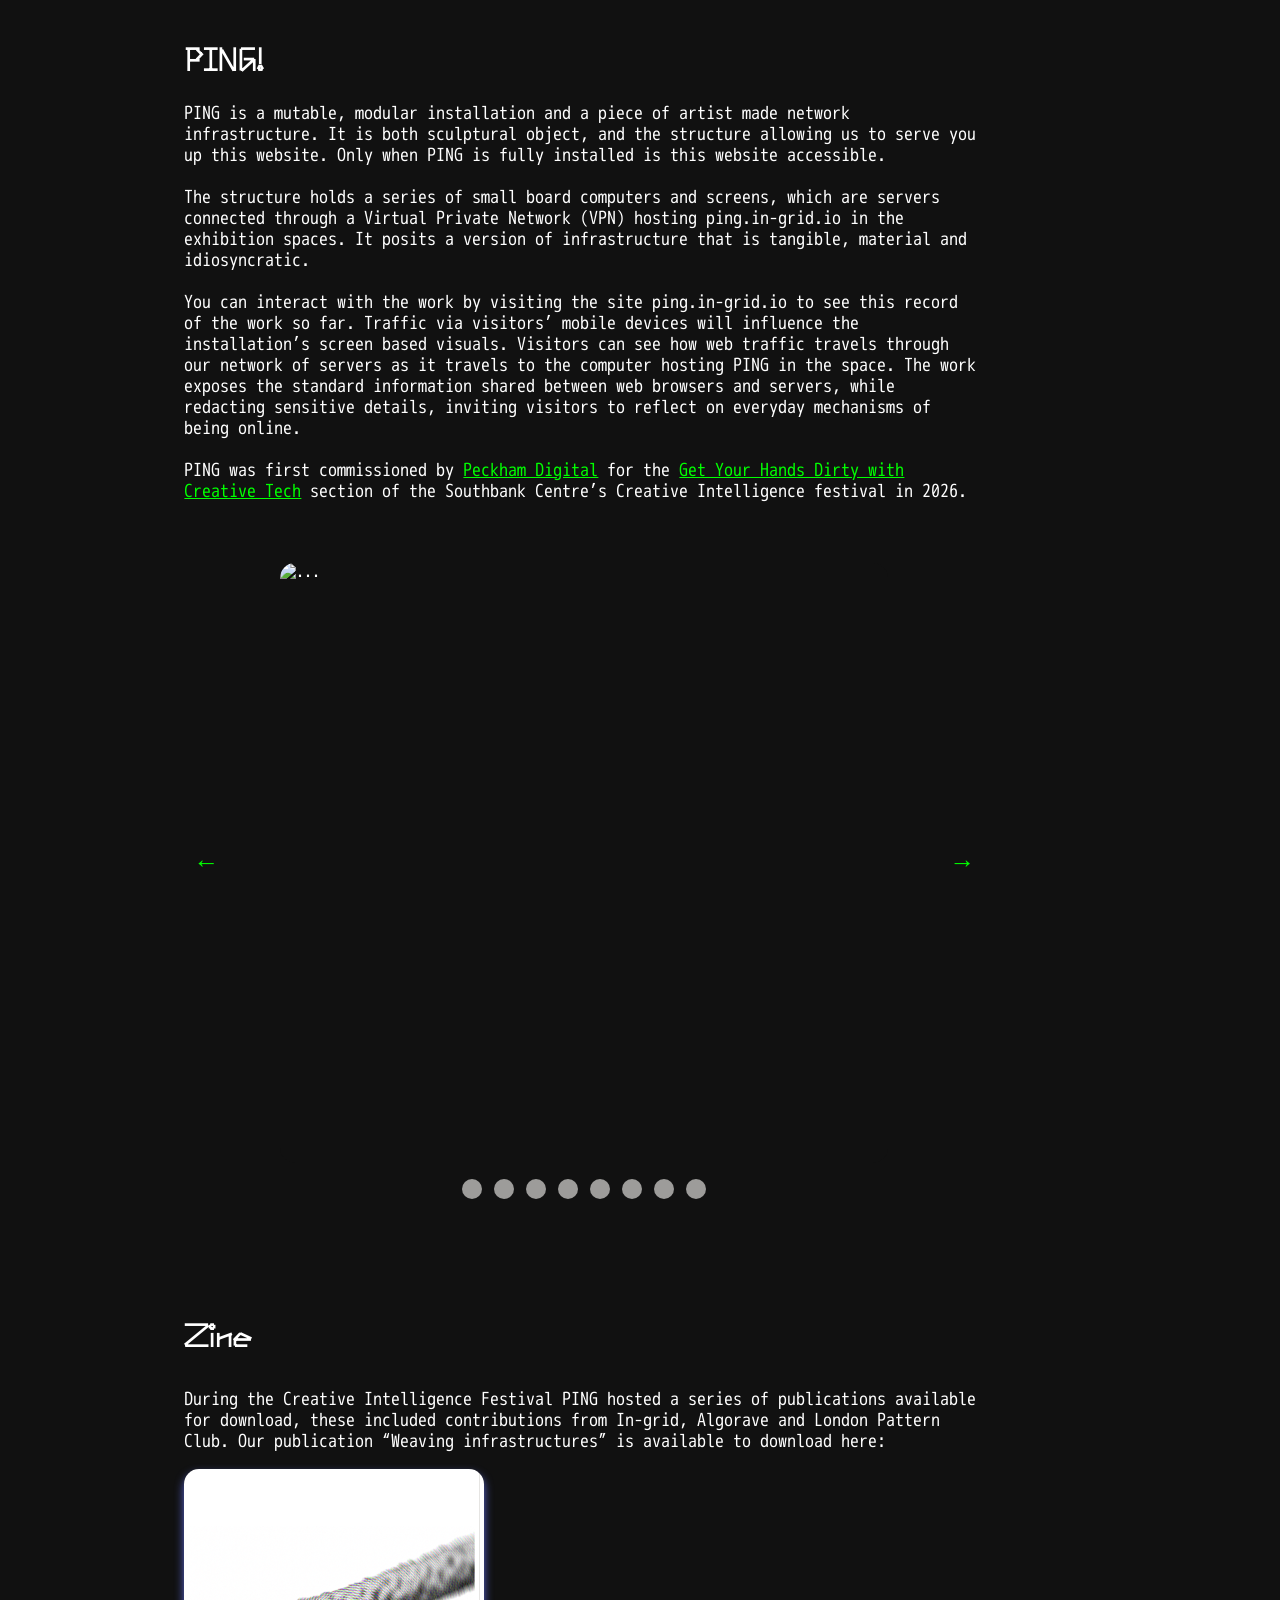
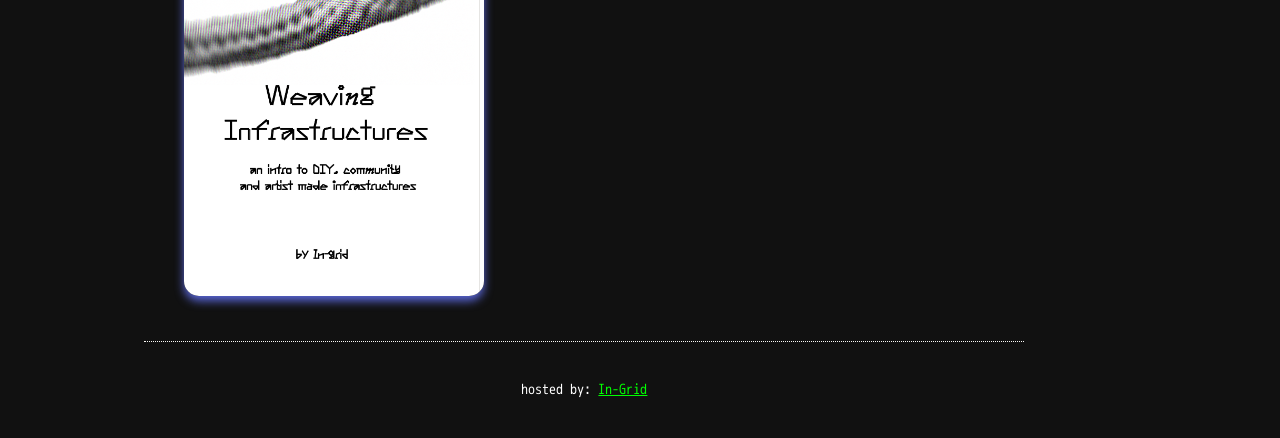
==== commit f94e81d0: "updated zine text" ====
--- a/index.html
+++ b/index.html
@@ -50,7 +50,7 @@
                         href="https://www.southbankcentre.co.uk/whats-on/get-your-hands-dirty-with-creative-tech/"
                         >Get Your Hands Dirty with Creative Tech</a
                     >
-                    section of the Southbank Center’s Creative Intelligence
+                    section of the Southbank Centre’s Creative Intelligence
                     festival in 2026. <br /><br />
                 </p>
             </header>
@@ -169,14 +169,12 @@
                     <div class="zine-details">
                         <h3 class="collective">Zine</h3>
                         <p class="description">
-                            In-grid presents this zine in celebration of the
-                            first installation PING for Creative Intelligence at
-                            Southbank Centre as part of the Peckham Digital
-                            curation of "Get Your Hands-Dirty with Creative
-                            Tech". This zine discusses the history and practice
-                            of DIY and artist-led infrastructures, and is
-                            coupled with the physical installation PING via
-                            being hosted on In-grid’s on-site server.
+                            During the Creative Intelligence Festival PING
+                            hosted a series of publications available for
+                            download, these included contributions from In-grid,
+                            Algorave and London Pattern Club. Our publication
+                            “Weaving infrastructures” is available to download
+                            here:
                         </p>
                     </div>
                     <a
--- a/css/style.css
+++ b/css/style.css
@@ -355,12 +355,15 @@
     h3 {
         font-size: 2em;
     }
+    p {
+        font-size: 1.1em;
+    }
     .wrap {
-        max-width: 1200px;
+        max-width: 900px;
         margin: 0 10%;
     }
     .zine {
-        flex-direction: row;
+        flex-direction: column;
         flex: 1 3 auto;
         padding: 40px;
         margin: 10px;
@@ -375,7 +378,7 @@
     .zine-details {
         flex: 1 2 auto;
         min-width: 0;
-        padding-left: 40px;
+        /*padding-left: 40px;*/
     }
     .carousel {
         --gutter: 6rem;
